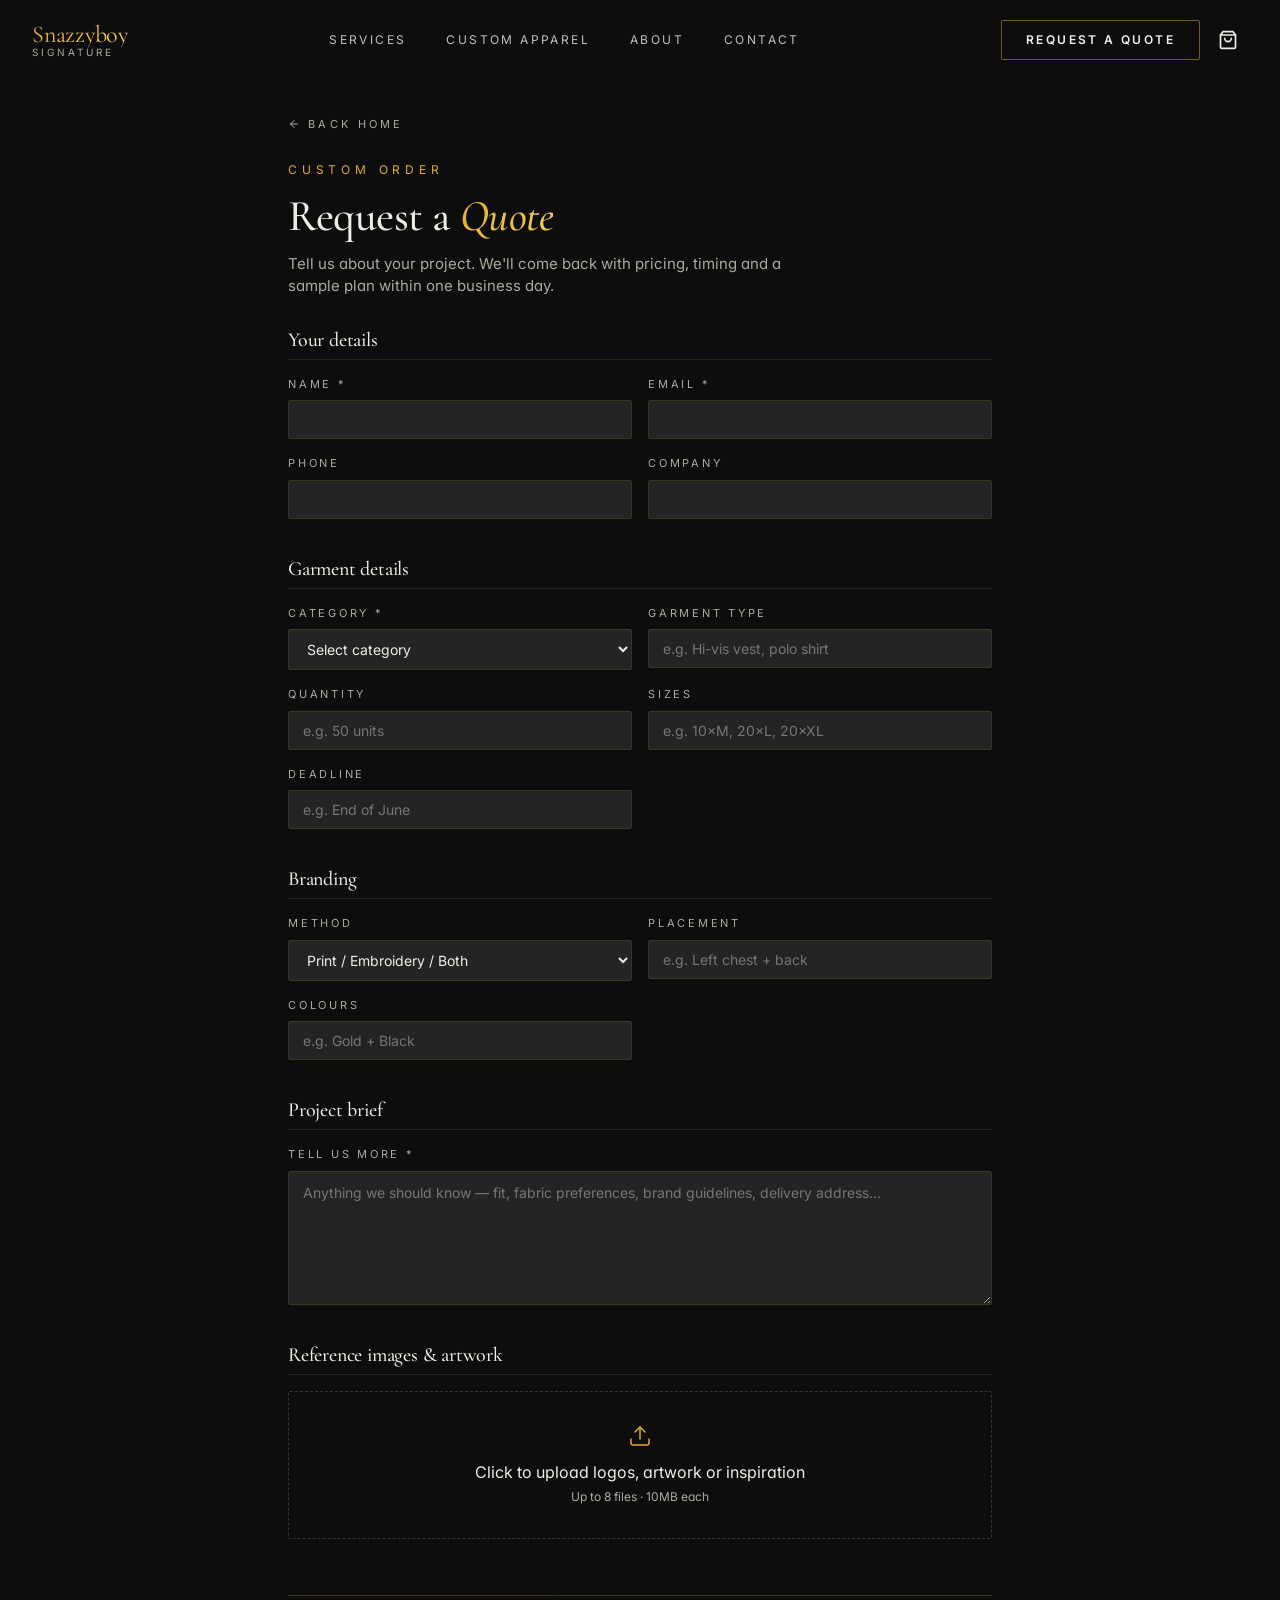
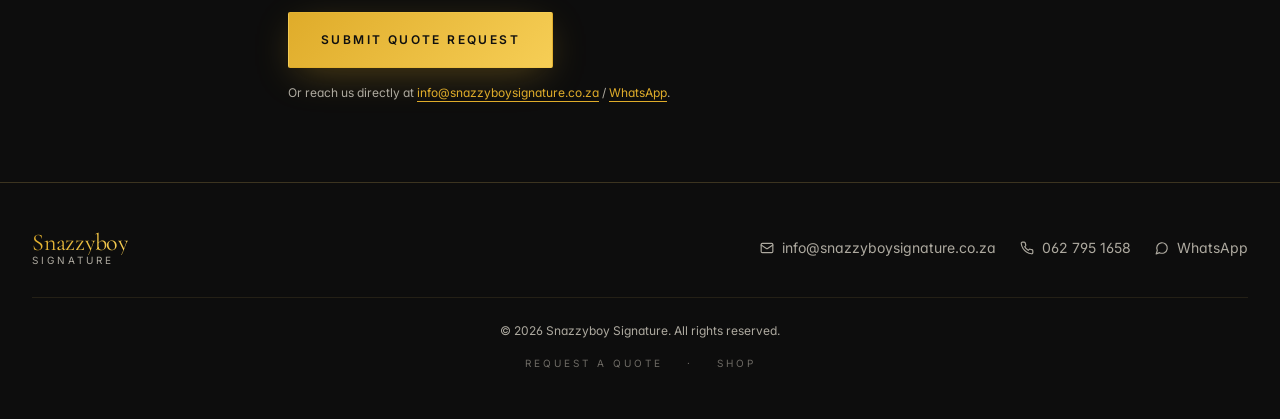
==== quote.html @ 74a033e5 "Inital Commit" ====
<!doctype html>
<html lang="en">
<head>
  <meta charset="UTF-8" />
  <meta name="viewport" content="width=device-width, initial-scale=1.0" />
  <title>Request a Quote — Snazzyboy Signature</title>
  <meta name="description" content="Request a custom quote for PPE, safety wear, uniforms or branded apparel. We'll respond within one business day." />
  <link rel="canonical" href="https://snazzyboysignature.co.za/quote.html" />
  <link rel="icon" href="favicon.ico" />

  <meta property="og:type" content="website" />
  <meta property="og:title" content="Request a Quote — Snazzyboy Signature" />
  <meta property="og:description" content="Request a custom quote for PPE, safety wear, uniforms or branded apparel. We'll respond within one business day." />
  <meta property="og:image" content="assets/img/hero.jpg" />
  <meta name="twitter:card" content="summary_large_image" />

  <link rel="preconnect" href="https://fonts.googleapis.com" />
  <link rel="preconnect" href="https://fonts.gstatic.com" crossorigin />
  <link rel="preconnect" href="https://csaifavswftfemdcuiev.supabase.co" crossorigin />
  <link rel="stylesheet" href="assets/css/styles.css" />
</head>
<body>
  <div class="page-app">
    <div data-slot="header"></div>

    <main class="page-main">
      <div class="container form-narrow">
        <a class="page-back" href="index.html">
          <svg xmlns="http://www.w3.org/2000/svg" viewBox="0 0 24 24" fill="none" stroke="currentColor" stroke-width="2" stroke-linecap="round" stroke-linejoin="round" class="icon" aria-hidden="true"><path d="m12 19-7-7 7-7"/><path d="M19 12H5"/></svg>
          <span>Back home</span>
        </a>

        <div data-quote-stage="form">
          <div class="page-intro">
            <span class="eyebrow">Custom Order</span>
            <h1 class="h-display">Request a <span class="italic text-gradient-gold">Quote</span></h1>
            <p>Tell us about your project. We'll come back with pricing, timing and a sample plan within one business day.</p>
          </div>

          <form id="quote-form" novalidate>
            <section class="form-section">
              <h2>Your details</h2>
              <div class="field-grid">
                <div class="field">
                  <label for="q-name">Name *</label>
                  <input class="input" id="q-name" name="name" type="text" maxlength="100" required />
                </div>
                <div class="field">
                  <label for="q-email">Email *</label>
                  <input class="input" id="q-email" name="email" type="email" maxlength="255" required />
                </div>
                <div class="field">
                  <label for="q-phone">Phone</label>
                  <input class="input" id="q-phone" name="phone" type="tel" maxlength="30" />
                </div>
                <div class="field">
                  <label for="q-company">Company</label>
                  <input class="input" id="q-company" name="company" type="text" maxlength="100" />
                </div>
              </div>
            </section>

            <section class="form-section">
              <h2>Garment details</h2>
              <div class="field-grid">
                <div class="field">
                  <label for="q-category">Category *</label>
                  <select class="select" id="q-category" name="category" required>
                    <option value="">Select category</option>
                    <option value="ppe">PPE</option>
                    <option value="safety">Safety Wear</option>
                    <option value="uniforms">Uniforms (Corporate / School)</option>
                    <option value="custom">Custom Apparel</option>
                    <option value="other">Other</option>
                  </select>
                </div>
                <div class="field">
                  <label for="q-garment-type">Garment type</label>
                  <input class="input" id="q-garment-type" name="garment_type" type="text" placeholder="e.g. Hi-vis vest, polo shirt" maxlength="200" />
                </div>
                <div class="field">
                  <label for="q-quantity">Quantity</label>
                  <input class="input" id="q-quantity" name="quantity" type="text" placeholder="e.g. 50 units" maxlength="50" />
                </div>
                <div class="field">
                  <label for="q-sizes">Sizes</label>
                  <input class="input" id="q-sizes" name="sizes" type="text" placeholder="e.g. 10×M, 20×L, 20×XL" maxlength="200" />
                </div>
                <div class="field">
                  <label for="q-deadline">Deadline</label>
                  <input class="input" id="q-deadline" name="deadline" type="text" placeholder="e.g. End of June" maxlength="100" />
                </div>
              </div>
            </section>

            <section class="form-section">
              <h2>Branding</h2>
              <div class="field-grid">
                <div class="field">
                  <label for="q-method">Method</label>
                  <select class="select" id="q-method" name="branding_method">
                    <option value="">Print / Embroidery / Both</option>
                    <option value="print">Print</option>
                    <option value="embroidery">Embroidery</option>
                    <option value="both">Both</option>
                    <option value="none">None</option>
                  </select>
                </div>
                <div class="field">
                  <label for="q-placement">Placement</label>
                  <input class="input" id="q-placement" name="branding_placement" type="text" placeholder="e.g. Left chest + back" maxlength="200" />
                </div>
                <div class="field">
                  <label for="q-colors">Colours</label>
                  <input class="input" id="q-colors" name="branding_colors" type="text" placeholder="e.g. Gold + Black" maxlength="200" />
                </div>
              </div>
            </section>

            <section class="form-section">
              <h2>Project brief</h2>
              <div class="field field--full">
                <label for="q-message">Tell us more *</label>
                <textarea class="textarea" id="q-message" name="message" rows="5" minlength="10" maxlength="2000" required placeholder="Anything we should know — fit, fabric preferences, brand guidelines, delivery address..."></textarea>
              </div>
            </section>

            <section class="form-section">
              <h2>Reference images &amp; artwork</h2>
              <label class="upload">
                <input id="q-files" type="file" multiple accept="image/*,.pdf,.ai,.eps,.svg" />
                <svg xmlns="http://www.w3.org/2000/svg" viewBox="0 0 24 24" fill="none" stroke="currentColor" stroke-width="1.5" stroke-linecap="round" stroke-linejoin="round" class="icon" aria-hidden="true"><path d="M21 15v4a2 2 0 0 1-2 2H5a2 2 0 0 1-2-2v-4"/><polyline points="17 8 12 3 7 8"/><line x1="12" x2="12" y1="3" y2="15"/></svg>
                <p>Click to upload logos, artwork or inspiration</p>
                <p class="upload__hint">Up to 8 files · 10MB each</p>
              </label>
              <ul class="file-list" data-file-list></ul>
            </section>

            <div class="form-submit-row">
              <button type="submit" class="btn btn--gold btn--lg" data-submit-btn>Submit Quote Request</button>
              <p class="hint">
                Or reach us directly at <a href="mailto:info@snazzyboysignature.co.za">info@snazzyboysignature.co.za</a>
                / <a href="https://wa.me/27627951658" target="_blank" rel="noopener noreferrer">WhatsApp</a>.
              </p>
            </div>
          </form>
        </div>

        <div data-quote-stage="success" hidden>
          <div class="success-block">
            <div>
              <svg xmlns="http://www.w3.org/2000/svg" viewBox="0 0 24 24" fill="none" stroke="currentColor" stroke-width="1.25" stroke-linecap="round" stroke-linejoin="round" class="icon-check" aria-hidden="true"><path d="M22 11.08V12a10 10 0 1 1-5.93-9.14"/><polyline points="22 4 12 14.01 9 11.01"/></svg>
              <h1 class="h-display">Thank you, <span data-success-name>friend</span>.</h1>
              <p>Your quote request is in. We'll get back to you within 1 business day at <strong data-success-email>your email</strong>.</p>
              <div class="success-actions">
                <a class="btn btn--gold" href="index.html">Back home</a>
                <a class="btn btn--outline" href="https://wa.me/27627951658" target="_blank" rel="noopener noreferrer">WhatsApp us</a>
              </div>
            </div>
          </div>
        </div>
      </div>
    </main>

    <div data-slot="drawer"></div>
    <div data-slot="footer"></div>
  </div>

  <script type="module" src="assets/js/cart.js"></script>
  <script type="module" src="assets/js/ui.js"></script>
  <script type="module" src="assets/js/quote.js"></script>
</body>
</html>
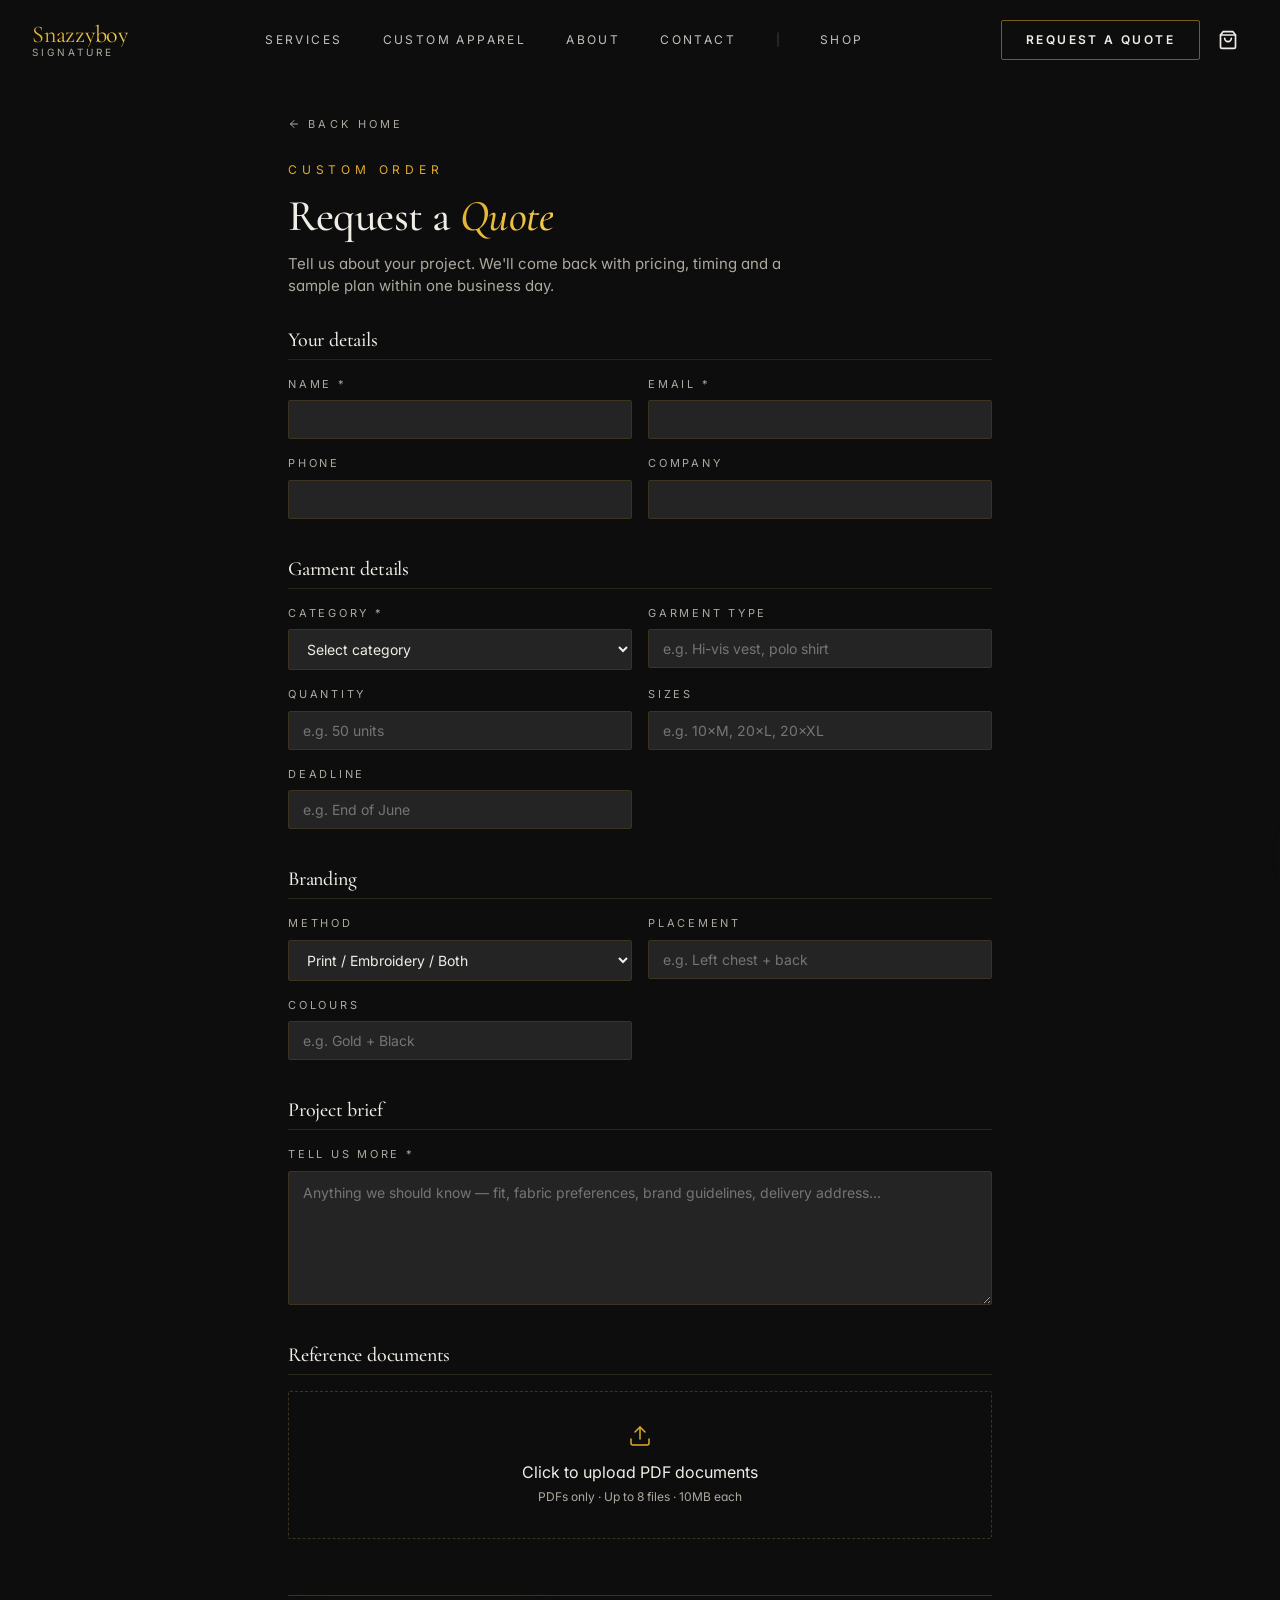
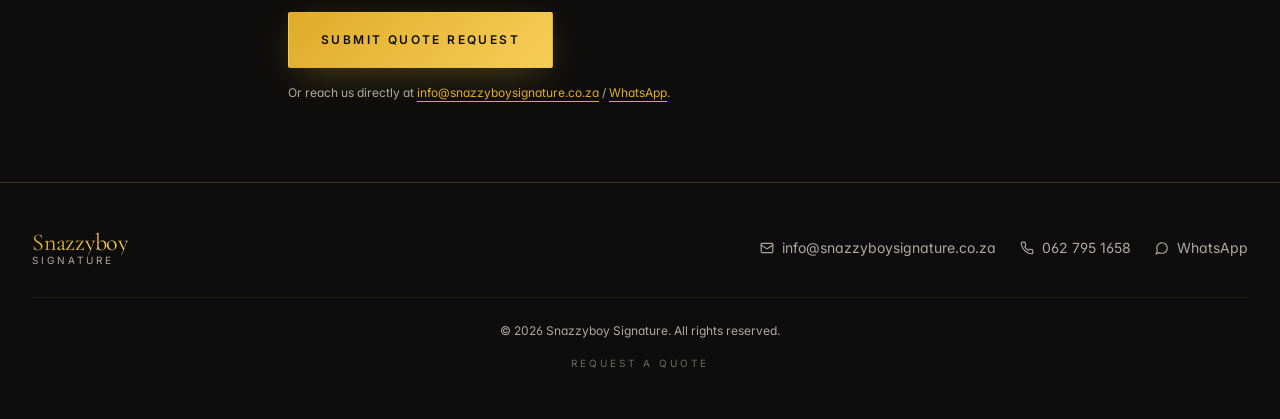
==== commit b23f54dc: "changed it so that uploads only take PDFs" ====
--- a/quote.html
+++ b/quote.html
@@ -126,12 +126,12 @@
             </section>
 
             <section class="form-section">
-              <h2>Reference images &amp; artwork</h2>
+              <h2>Reference documents</h2>
               <label class="upload">
-                <input id="q-files" type="file" multiple accept="image/*,.pdf,.ai,.eps,.svg" />
+                <input id="q-files" type="file" multiple accept="application/pdf,.pdf" />
                 <svg xmlns="http://www.w3.org/2000/svg" viewBox="0 0 24 24" fill="none" stroke="currentColor" stroke-width="1.5" stroke-linecap="round" stroke-linejoin="round" class="icon" aria-hidden="true"><path d="M21 15v4a2 2 0 0 1-2 2H5a2 2 0 0 1-2-2v-4"/><polyline points="17 8 12 3 7 8"/><line x1="12" x2="12" y1="3" y2="15"/></svg>
-                <p>Click to upload logos, artwork or inspiration</p>
-                <p class="upload__hint">Up to 8 files · 10MB each</p>
+                <p>Click to upload PDF documents</p>
+                <p class="upload__hint">PDFs only · Up to 8 files · 10MB each</p>
               </label>
               <ul class="file-list" data-file-list></ul>
             </section>
--- a/assets/css/styles.css
+++ b/assets/css/styles.css
@@ -0,0 +1,1251 @@
+@import url('https://fonts.googleapis.com/css2?family=Cormorant+Garamond:wght@400;500;600;700&family=Inter:wght@300;400;500;600;700&display=swap');
+
+/* ---------- Design tokens ---------- */
+:root {
+  --background: 0 0% 5%;
+  --foreground: 45 25% 92%;
+
+  --card: 0 0% 8%;
+  --card-foreground: 45 25% 92%;
+
+  --primary: 43 74% 52%;
+  --primary-foreground: 0 0% 6%;
+  --primary-glow: 45 90% 65%;
+
+  --secondary: 0 0% 12%;
+  --secondary-foreground: 45 25% 92%;
+
+  --muted: 0 0% 14%;
+  --muted-foreground: 45 8% 65%;
+
+  --destructive: 0 70% 50%;
+  --destructive-foreground: 45 25% 95%;
+
+  --border: 43 30% 18%;
+  --input: 0 0% 14%;
+  --ring: 43 74% 52%;
+
+  --radius: 0.25rem;
+
+  --gradient-gold: linear-gradient(135deg, hsl(43 74% 52%), hsl(45 90% 65%));
+  --gradient-overlay: linear-gradient(90deg, hsl(0 0% 3% / 0.95) 0%, hsl(0 0% 3% / 0.6) 50%, transparent 100%);
+  --gradient-bottom: linear-gradient(to top, hsl(var(--background)), hsl(var(--background) / 0.4), transparent);
+
+  --shadow-gold: 0 10px 40px -10px hsl(43 74% 52% / 0.4);
+  --shadow-elegant: 0 20px 60px -20px hsl(0 0% 0% / 0.8);
+  --transition-smooth: all 0.4s cubic-bezier(0.4, 0, 0.2, 1);
+
+  --container: 1400px;
+}
+
+/* ---------- Reset ---------- */
+*,
+*::before,
+*::after { box-sizing: border-box; }
+
+* { border-color: hsl(var(--border)); }
+
+html { -webkit-text-size-adjust: 100%; overflow-x: hidden; }
+
+body {
+  margin: 0;
+  background: hsl(var(--background));
+  color: hsl(var(--foreground));
+  font-family: 'Inter', system-ui, -apple-system, Segoe UI, Roboto, sans-serif;
+  font-weight: 400;
+  -webkit-font-smoothing: antialiased;
+  -moz-osx-font-smoothing: grayscale;
+  font-feature-settings: "ss01", "cv11";
+  line-height: 1.5;
+  min-height: 100vh;
+  overflow-x: hidden;
+}
+
+img, svg, video { display: block; max-width: 100%; }
+img { height: auto; }
+button { font: inherit; cursor: pointer; }
+a { color: inherit; text-decoration: none; }
+input, textarea, select, button { font-family: inherit; color: inherit; }
+
+h1, h2, h3, h4, h5, h6 {
+  font-family: 'Cormorant Garamond', serif;
+  font-weight: 500;
+  letter-spacing: -0.01em;
+  margin: 0;
+  line-height: 1.05;
+}
+
+p { margin: 0; }
+
+::selection { background: hsl(var(--primary) / 0.3); color: hsl(var(--foreground)); }
+
+/* ---------- Layout helpers ---------- */
+.container {
+  width: 100%;
+  max-width: var(--container);
+  margin: 0 auto;
+  padding: 0 1.25rem;
+}
+@media (min-width: 768px)  { .container { padding: 0 2rem; } }
+
+.section { padding: 6rem 0; }
+@media (min-width: 768px) { .section { padding: 8rem 0; } }
+
+.section--bg-card {
+  background: hsl(var(--card));
+  border-top: 1px solid hsl(var(--border) / 0.5);
+  border-bottom: 1px solid hsl(var(--border) / 0.5);
+}
+
+/* ---------- Typography utilities ---------- */
+.eyebrow {
+  display: inline-block;
+  font-size: 0.75rem;
+  text-transform: uppercase;
+  letter-spacing: 0.4em;
+  color: hsl(var(--primary));
+}
+.eyebrow--bordered {
+  border: 1px solid hsl(var(--primary) / 0.4);
+  padding: 0.5rem 1rem;
+  border-radius: 2px;
+  margin-bottom: 1.5rem;
+}
+
+.h-display { font-family: 'Cormorant Garamond', serif; font-weight: 500; line-height: 1.05; }
+
+.h-hero {
+  font-size: 3rem;
+  letter-spacing: -0.02em;
+  margin: 0 0 1.5rem;
+}
+@media (min-width: 768px)  { .h-hero { font-size: 4.5rem; } }
+@media (min-width: 1024px) { .h-hero { font-size: 6rem; } }
+
+.h-section {
+  font-size: 2.25rem;
+  margin-top: 1rem;
+  line-height: 1.1;
+}
+@media (min-width: 768px) { .h-section { font-size: 3.75rem; } }
+
+.italic { font-style: italic; }
+
+.text-gradient-gold {
+  background: var(--gradient-gold);
+  -webkit-background-clip: text;
+  background-clip: text;
+  color: transparent;
+}
+
+.text-muted { color: hsl(var(--muted-foreground)); }
+.text-primary { color: hsl(var(--primary)); }
+
+.lead {
+  font-size: 1.125rem;
+  color: hsl(var(--muted-foreground));
+  line-height: 1.7;
+}
+@media (min-width: 768px) { .lead { font-size: 1.25rem; } }
+
+.upper-track {
+  text-transform: uppercase;
+  letter-spacing: 0.25em;
+  font-size: 0.6875rem;
+}
+
+/* ---------- Buttons ---------- */
+.btn {
+  display: inline-flex;
+  align-items: center;
+  justify-content: center;
+  gap: 0.5rem;
+  padding: 0 1.5rem;
+  height: 2.5rem;
+  border-radius: 2px;
+  border: 1px solid transparent;
+  font-size: 0.75rem;
+  font-weight: 600;
+  text-transform: uppercase;
+  letter-spacing: 0.2em;
+  white-space: nowrap;
+  background: transparent;
+  color: hsl(var(--foreground));
+  transition: var(--transition-smooth);
+  cursor: pointer;
+  user-select: none;
+}
+.btn:focus-visible {
+  outline: 2px solid hsl(var(--ring));
+  outline-offset: 2px;
+}
+.btn[disabled] { opacity: 0.5; cursor: not-allowed; }
+
+.btn--gold {
+  background: var(--gradient-gold);
+  color: hsl(var(--primary-foreground));
+  box-shadow: var(--shadow-gold);
+}
+.btn--gold:hover:not([disabled]) { opacity: 0.92; }
+
+.btn--outline {
+  border-color: hsl(var(--primary) / 0.5);
+  color: hsl(var(--foreground));
+}
+.btn--outline:hover:not([disabled]) {
+  background: hsl(var(--primary));
+  color: hsl(var(--primary-foreground));
+}
+
+.btn--ghost { color: hsl(var(--foreground)); }
+.btn--ghost:hover:not([disabled]) { color: hsl(var(--primary)); }
+
+.btn--lg { height: 3.5rem; padding: 0 2rem; }
+
+.btn--icon {
+  width: 2.5rem;
+  height: 2.5rem;
+  padding: 0;
+  border-radius: 2px;
+}
+.btn--icon-sm { width: 1.5rem; height: 1.5rem; }
+
+.btn--block { width: 100%; }
+
+.btn .icon { width: 1rem; height: 1rem; flex-shrink: 0; }
+
+/* ---------- Header / Navbar ---------- */
+.site-header {
+  position: fixed;
+  top: 0; left: 0; right: 0;
+  z-index: 50;
+  background: transparent;
+  transition: var(--transition-smooth);
+}
+.site-header.is-scrolled {
+  background: hsl(var(--background) / 0.9);
+  backdrop-filter: blur(10px);
+  -webkit-backdrop-filter: blur(10px);
+  border-bottom: 1px solid hsl(var(--border) / 0.6);
+}
+
+.nav-row {
+  display: flex;
+  align-items: center;
+  justify-content: space-between;
+  height: 5rem;
+}
+
+.brand {
+  display: flex;
+  flex-direction: column;
+  line-height: 1;
+}
+.brand__name {
+  font-family: 'Cormorant Garamond', serif;
+  font-size: 1.5rem;
+  letter-spacing: -0.01em;
+  background: var(--gradient-gold);
+  -webkit-background-clip: text;
+  background-clip: text;
+  color: transparent;
+}
+.brand__sub {
+  font-size: 0.625rem;
+  text-transform: uppercase;
+  letter-spacing: 0.3em;
+  color: hsl(var(--muted-foreground));
+}
+
+.nav-links {
+  display: none;
+  align-items: center;
+  gap: 2.5rem;
+}
+@media (min-width: 768px) { .nav-links { display: flex; } }
+.nav-links a {
+  font-size: 0.75rem;
+  text-transform: uppercase;
+  letter-spacing: 0.2em;
+  color: hsl(var(--foreground) / 0.8);
+  transition: var(--transition-smooth);
+}
+.nav-links a:hover { color: hsl(var(--primary)); }
+.nav-links__sep {
+  font-size: 0.75rem;
+  color: hsl(var(--foreground) / 0.25);
+  user-select: none;
+  pointer-events: none;
+}
+
+.nav-actions {
+  display: flex;
+  align-items: center;
+  gap: 0.5rem;
+}
+.nav-quote { display: none; }
+@media (min-width: 768px) { .nav-quote { display: inline-flex; } }
+
+.menu-btn { display: inline-flex; }
+@media (min-width: 768px) { .menu-btn { display: none; } }
+
+.cart-btn {
+  position: relative;
+  background: transparent;
+  border: none;
+  color: hsl(var(--foreground));
+  padding: 0.5rem;
+  display: inline-flex;
+  align-items: center;
+  justify-content: center;
+  width: 2.5rem;
+  height: 2.5rem;
+  border-radius: 2px;
+  transition: var(--transition-smooth);
+}
+.cart-btn:hover { color: hsl(var(--primary)); }
+.cart-btn .icon { width: 1.25rem; height: 1.25rem; }
+.cart-badge {
+  position: absolute;
+  top: -2px; right: -2px;
+  min-width: 1.25rem; height: 1.25rem;
+  padding: 0 4px;
+  border-radius: 999px;
+  background: hsl(var(--primary));
+  color: hsl(var(--primary-foreground));
+  font-size: 0.6875rem;
+  font-weight: 600;
+  display: none;
+  align-items: center;
+  justify-content: center;
+}
+.cart-badge.is-visible { display: inline-flex; }
+
+.mobile-nav {
+  display: none;
+  background: hsl(var(--background) / 0.95);
+  backdrop-filter: blur(10px);
+  -webkit-backdrop-filter: blur(10px);
+  border-top: 1px solid hsl(var(--border) / 0.6);
+}
+.mobile-nav.is-open { display: block; }
+.mobile-nav__inner {
+  display: flex;
+  flex-direction: column;
+  gap: 1rem;
+  padding: 1.5rem 1.25rem;
+}
+.mobile-nav a {
+  font-size: 0.875rem;
+  text-transform: uppercase;
+  letter-spacing: 0.2em;
+  color: hsl(var(--foreground) / 0.8);
+}
+.mobile-nav a.is-quote { color: hsl(var(--primary)); }
+
+/* ---------- Hero ---------- */
+.hero {
+  position: relative;
+  min-height: 100vh;
+  display: flex;
+  align-items: center;
+  overflow: hidden;
+}
+.hero__img {
+  position: absolute;
+  inset: 0;
+  width: 100%;
+  height: 100%;
+  object-fit: cover;
+  z-index: 0;
+}
+.hero__overlay {
+  position: absolute;
+  inset: 0;
+  background: var(--gradient-overlay);
+  z-index: 1;
+}
+.hero__overlay--bottom {
+  background: var(--gradient-bottom);
+}
+.hero__inner {
+  position: relative;
+  z-index: 2;
+  padding: 8rem 0 5rem;
+  width: 100%;
+}
+.hero__content { max-width: 42rem; }
+.hero__lead { max-width: 36rem; margin: 0 0 2.5rem; }
+.hero__cta {
+  display: flex;
+  flex-wrap: wrap;
+  gap: 1rem;
+}
+
+/* ---------- Services ---------- */
+.services-grid {
+  display: grid;
+  grid-template-columns: 1fr;
+  gap: 1px;
+  background: hsl(var(--border));
+}
+@media (min-width: 768px)  { .services-grid { grid-template-columns: repeat(2, 1fr); } }
+@media (min-width: 1024px) { .services-grid { grid-template-columns: repeat(3, 1fr); } }
+
+.service-card {
+  background: hsl(var(--background));
+  padding: 2.5rem;
+  transition: var(--transition-smooth);
+}
+.service-card:hover { background: hsl(var(--card)); }
+.service-card .icon-lg {
+  width: 2.5rem; height: 2.5rem;
+  color: hsl(var(--primary));
+  margin-bottom: 1.5rem;
+  transition: var(--transition-smooth);
+  stroke-width: 1.25;
+}
+.service-card:hover .icon-lg { transform: scale(1.1); }
+.service-card h3 {
+  font-size: 1.5rem;
+  margin: 0 0 0.75rem;
+}
+.service-card p {
+  color: hsl(var(--muted-foreground));
+  line-height: 1.7;
+}
+
+/* ---------- Custom apparel (steps) ---------- */
+.custom-grid {
+  display: grid;
+  grid-template-columns: 1fr;
+  gap: 4rem;
+  align-items: start;
+}
+@media (min-width: 1024px) {
+  .custom-grid { grid-template-columns: 1fr 1fr; gap: 4rem; }
+}
+
+.steps {
+  display: grid;
+  gap: 1px;
+  background: hsl(var(--border));
+  list-style: none;
+  margin: 0;
+  padding: 0;
+}
+.step {
+  background: hsl(var(--card));
+  padding: 2rem;
+  display: flex;
+  gap: 1.5rem;
+  align-items: flex-start;
+}
+.step__num {
+  flex-shrink: 0;
+  width: 3rem;
+  height: 3rem;
+  border-radius: 2px;
+  border: 1px solid hsl(var(--primary) / 0.4);
+  display: flex;
+  align-items: center;
+  justify-content: center;
+}
+.step__num .icon { width: 1.25rem; height: 1.25rem; color: hsl(var(--primary)); stroke-width: 1.5; }
+.step__label {
+  font-size: 0.625rem;
+  text-transform: uppercase;
+  letter-spacing: 0.3em;
+  color: hsl(var(--primary));
+  margin-bottom: 0.25rem;
+}
+.step h3 { font-size: 1.5rem; margin: 0 0 0.25rem; }
+.step p { font-size: 0.875rem; color: hsl(var(--muted-foreground)); }
+
+/* ---------- About ---------- */
+.about { position: relative; overflow: hidden; }
+.about::before {
+  content: '';
+  position: absolute;
+  top: -5rem; right: -5rem;
+  width: 24rem; height: 24rem;
+  background: hsl(var(--primary) / 0.1);
+  border-radius: 999px;
+  filter: blur(80px);
+}
+.about__grid {
+  position: relative;
+  display: grid;
+  gap: 4rem;
+  align-items: center;
+}
+@media (min-width: 1024px) { .about__grid { grid-template-columns: 1fr 1fr; } }
+.about__text {
+  display: flex;
+  flex-direction: column;
+  gap: 1.5rem;
+  font-size: 1.125rem;
+  color: hsl(var(--muted-foreground));
+  line-height: 1.7;
+}
+.about__text strong { color: hsl(var(--foreground)); font-weight: 500; }
+.about__text em { font-style: normal; color: hsl(var(--primary)); }
+
+.stats {
+  display: grid;
+  grid-template-columns: repeat(3, 1fr);
+  gap: 1.5rem;
+  padding-top: 2rem;
+  border-top: 1px solid hsl(var(--border));
+}
+.stat__num {
+  font-family: 'Cormorant Garamond', serif;
+  font-size: 2.25rem;
+  background: var(--gradient-gold);
+  -webkit-background-clip: text;
+  background-clip: text;
+  color: transparent;
+  line-height: 1;
+}
+.stat__label {
+  font-size: 0.6875rem;
+  text-transform: uppercase;
+  letter-spacing: 0.2em;
+  margin-top: 0.25rem;
+}
+
+/* ---------- Contact ---------- */
+.contact-cta {
+  max-width: 48rem;
+  margin: 0 auto;
+  text-align: center;
+}
+.contact-cta .lead { max-width: 32rem; margin: 1.5rem auto 2.5rem; }
+.contact-actions {
+  display: flex;
+  flex-wrap: wrap;
+  gap: 1rem;
+  justify-content: center;
+}
+.contact-meta {
+  margin-top: 2.5rem;
+  display: flex;
+  flex-direction: column;
+  align-items: center;
+  justify-content: center;
+  gap: 0.75rem;
+  font-size: 0.875rem;
+  color: hsl(var(--muted-foreground));
+}
+@media (min-width: 640px) {
+  .contact-meta { flex-direction: row; gap: 1.5rem; }
+  .contact-meta__sep { display: inline; }
+}
+.contact-meta__sep { display: none; }
+.contact-meta a:hover { color: hsl(var(--primary)); }
+
+/* ---------- Footer ---------- */
+.site-footer {
+  background: hsl(var(--background));
+  border-top: 1px solid hsl(var(--border));
+  padding: 3rem 0;
+}
+.footer-row {
+  display: flex;
+  flex-direction: column;
+  gap: 1.5rem;
+  align-items: center;
+  justify-content: space-between;
+}
+@media (min-width: 768px) { .footer-row { flex-direction: row; } }
+.footer-links {
+  display: flex;
+  flex-wrap: wrap;
+  align-items: center;
+  justify-content: center;
+  gap: 1.5rem;
+  font-size: 0.875rem;
+  color: hsl(var(--muted-foreground));
+}
+.footer-links a {
+  display: inline-flex;
+  align-items: center;
+  gap: 0.5rem;
+  transition: var(--transition-smooth);
+}
+.footer-links a:hover { color: hsl(var(--primary)); }
+.footer-links .icon { width: 0.875rem; height: 0.875rem; }
+.footer-copy {
+  font-size: 0.75rem;
+  text-align: center;
+  color: hsl(var(--muted-foreground));
+  border-top: 1px solid hsl(var(--border) / 0.5);
+  padding-top: 1.5rem;
+  margin-top: 2rem;
+}
+.footer-meta-links {
+  display: flex;
+  justify-content: center;
+  gap: 1.5rem;
+  margin-top: 1rem;
+  font-size: 0.625rem;
+  text-transform: uppercase;
+  letter-spacing: 0.3em;
+  color: hsl(var(--muted-foreground) / 0.6);
+}
+.footer-meta-links a:hover { color: hsl(var(--primary)); }
+
+/* ---------- Cart drawer ---------- */
+.drawer-backdrop {
+  position: fixed;
+  inset: 0;
+  background: hsl(0 0% 0% / 0.6);
+  z-index: 60;
+  opacity: 0;
+  pointer-events: none;
+  transition: opacity 0.3s ease;
+}
+.drawer-backdrop.is-open { opacity: 1; pointer-events: auto; }
+
+.cart-drawer {
+  position: fixed;
+  top: 0; right: 0;
+  height: 100dvh;
+  width: 100%;
+  max-width: 32rem;
+  background: hsl(var(--card));
+  border-left: 1px solid hsl(var(--border));
+  z-index: 70;
+  transform: translateX(100%);
+  transition: transform 0.3s ease;
+  display: flex;
+  flex-direction: column;
+}
+.cart-drawer.is-open { transform: translateX(0); }
+
+.cart-head {
+  flex-shrink: 0;
+  padding: 1.5rem;
+  border-bottom: 1px solid hsl(var(--border) / 0.6);
+  display: flex;
+  flex-direction: column;
+  gap: 0.25rem;
+  position: relative;
+}
+.cart-head h2 {
+  font-family: 'Cormorant Garamond', serif;
+  font-size: 1.5rem;
+  background: var(--gradient-gold);
+  -webkit-background-clip: text;
+  background-clip: text;
+  color: transparent;
+}
+.cart-head p { color: hsl(var(--muted-foreground)); font-size: 0.875rem; }
+.cart-close {
+  position: absolute;
+  top: 1rem; right: 1rem;
+  background: transparent;
+  border: none;
+  color: hsl(var(--muted-foreground));
+  width: 2rem; height: 2rem;
+  display: inline-flex;
+  align-items: center;
+  justify-content: center;
+  border-radius: 2px;
+  transition: var(--transition-smooth);
+}
+.cart-close:hover { color: hsl(var(--foreground)); background: hsl(var(--secondary)); }
+
+.cart-body {
+  flex: 1;
+  overflow-y: auto;
+  padding: 1.5rem;
+  min-height: 0;
+}
+.cart-empty {
+  height: 100%;
+  display: flex;
+  flex-direction: column;
+  align-items: center;
+  justify-content: center;
+  text-align: center;
+  color: hsl(var(--muted-foreground));
+}
+.cart-empty .icon { width: 3rem; height: 3rem; margin-bottom: 1rem; }
+
+.cart-line {
+  display: flex;
+  gap: 1rem;
+  padding: 0.75rem;
+  background: hsl(var(--secondary) / 0.4);
+  border: 1px solid hsl(var(--border) / 0.5);
+  border-radius: 2px;
+  margin-bottom: 1rem;
+}
+.cart-line__img {
+  width: 5rem; height: 5rem;
+  background: hsl(var(--background));
+  border-radius: 2px;
+  overflow: hidden;
+  flex-shrink: 0;
+}
+.cart-line__img img { width: 100%; height: 100%; object-fit: cover; }
+.cart-line__info { flex: 1; min-width: 0; }
+.cart-line__title {
+  font-weight: 500;
+  color: hsl(var(--foreground));
+  white-space: nowrap;
+  overflow: hidden;
+  text-overflow: ellipsis;
+  margin: 0;
+}
+.cart-line__opts {
+  font-size: 0.875rem;
+  color: hsl(var(--muted-foreground));
+  margin: 0.125rem 0 0.25rem;
+}
+.cart-line__price {
+  color: hsl(var(--primary));
+  font-weight: 600;
+}
+.cart-line__actions {
+  display: flex;
+  flex-direction: column;
+  align-items: flex-end;
+  gap: 0.5rem;
+  flex-shrink: 0;
+}
+.cart-line__qty {
+  display: inline-flex;
+  align-items: center;
+  gap: 0.25rem;
+}
+.qty-btn {
+  width: 1.5rem; height: 1.5rem;
+  border: 1px solid hsl(var(--border));
+  background: transparent;
+  border-radius: 2px;
+  color: hsl(var(--foreground));
+  display: inline-flex;
+  align-items: center;
+  justify-content: center;
+  transition: var(--transition-smooth);
+}
+.qty-btn:hover { border-color: hsl(var(--primary)); }
+.qty-btn .icon { width: 0.75rem; height: 0.75rem; }
+.qty-num {
+  width: 2rem;
+  text-align: center;
+  font-size: 0.875rem;
+}
+.cart-remove {
+  width: 1.5rem; height: 1.5rem;
+  background: transparent;
+  border: none;
+  color: hsl(var(--muted-foreground));
+  display: inline-flex;
+  align-items: center;
+  justify-content: center;
+  transition: var(--transition-smooth);
+}
+.cart-remove:hover { color: hsl(var(--destructive)); }
+.cart-remove .icon { width: 0.75rem; height: 0.75rem; }
+
+.cart-foot {
+  flex-shrink: 0;
+  padding: 1.5rem;
+  border-top: 1px solid hsl(var(--border));
+  background: hsl(var(--card));
+  display: flex;
+  flex-direction: column;
+  gap: 1rem;
+}
+.cart-total {
+  display: flex;
+  justify-content: space-between;
+  align-items: center;
+}
+.cart-total__label {
+  text-transform: uppercase;
+  letter-spacing: 0.2em;
+  font-size: 0.875rem;
+  color: hsl(var(--muted-foreground));
+}
+.cart-total__value {
+  font-family: 'Cormorant Garamond', serif;
+  font-size: 1.5rem;
+  font-weight: 600;
+  background: var(--gradient-gold);
+  -webkit-background-clip: text;
+  background-clip: text;
+  color: transparent;
+}
+
+/* ---------- Toast ---------- */
+.toasts {
+  position: fixed;
+  top: 1rem;
+  left: 50%;
+  transform: translateX(-50%);
+  z-index: 100;
+  display: flex;
+  flex-direction: column;
+  gap: 0.5rem;
+  pointer-events: none;
+}
+.toast {
+  background: hsl(var(--card));
+  border: 1px solid hsl(var(--border));
+  color: hsl(var(--foreground));
+  padding: 0.875rem 1.25rem;
+  border-radius: 2px;
+  box-shadow: var(--shadow-elegant);
+  min-width: 18rem;
+  max-width: 24rem;
+  pointer-events: auto;
+  animation: toast-in 0.25s ease-out;
+}
+.toast.is-out { animation: toast-out 0.2s ease-in forwards; }
+.toast__title { font-weight: 600; font-size: 0.875rem; }
+.toast__desc { color: hsl(var(--muted-foreground)); font-size: 0.8125rem; margin-top: 0.125rem; }
+.toast.is-error .toast__title { color: hsl(var(--destructive)); }
+.toast.is-success .toast__title { color: hsl(var(--primary)); }
+@keyframes toast-in  { from { opacity: 0; transform: translateY(-12px) scale(0.96); } to { opacity: 1; transform: none; } }
+@keyframes toast-out { from { opacity: 1; transform: none; }                            to { opacity: 0; transform: translateY(-12px) scale(0.96); } }
+
+/* ---------- Page header (sub-pages) ---------- */
+.page-main {
+  flex: 1;
+  padding: 6rem 0 4rem;
+}
+@media (min-width: 768px) { .page-main { padding: 7rem 0 5rem; } }
+.page-back {
+  display: inline-flex;
+  align-items: center;
+  gap: 0.5rem;
+  font-size: 0.6875rem;
+  text-transform: uppercase;
+  letter-spacing: 0.3em;
+  color: hsl(var(--muted-foreground));
+  margin-bottom: 1.5rem;
+  transition: var(--transition-smooth);
+}
+.page-back:hover { color: hsl(var(--primary)); }
+.page-back .icon { width: 0.75rem; height: 0.75rem; }
+.page-intro { max-width: 42rem; margin-bottom: 2rem; }
+.page-intro h1 { font-size: 1.875rem; margin-top: 0.75rem; line-height: 1.1; }
+@media (min-width: 768px) { .page-intro h1 { font-size: 2.5rem; } }
+@media (min-width: 1024px) { .page-intro h1 { font-size: 2.75rem; } }
+.page-intro p { color: hsl(var(--muted-foreground)); margin-top: 0.75rem; max-width: 32rem; font-size: 0.9375rem; }
+
+.page-app {
+  min-height: 100vh;
+  display: flex;
+  flex-direction: column;
+  background: hsl(var(--background));
+}
+
+/* ---------- Shop page ---------- */
+.shop-filter {
+  display: flex;
+  flex-wrap: wrap;
+  gap: 0.5rem;
+  margin-bottom: 2rem;
+  border-bottom: 1px solid hsl(var(--border));
+  padding-bottom: 0.75rem;
+}
+.chip {
+  padding: 0.4375rem 0.875rem;
+  font-size: 0.625rem;
+  text-transform: uppercase;
+  letter-spacing: 0.25em;
+  border-radius: 2px;
+  background: transparent;
+  border: 1px solid hsl(var(--border));
+  color: hsl(var(--muted-foreground));
+  transition: var(--transition-smooth);
+}
+.chip:hover { color: hsl(var(--primary)); }
+.chip.is-active {
+  background: var(--gradient-gold);
+  color: hsl(var(--primary-foreground));
+  border-color: transparent;
+}
+
+.products-grid {
+  display: grid;
+  grid-template-columns: repeat(2, minmax(0, 1fr));
+  column-gap: 1rem;
+  row-gap: 2rem;
+  width: 100%;
+}
+@media (min-width: 640px)  { .products-grid { grid-template-columns: repeat(3, minmax(0, 1fr)); column-gap: 1.25rem; } }
+@media (min-width: 1024px) { .products-grid { grid-template-columns: repeat(4, minmax(0, 1fr)); column-gap: 1.25rem; row-gap: 2.25rem; } }
+
+.product-card {
+  display: flex;
+  flex-direction: column;
+  height: 100%;
+  min-width: 0;
+}
+.product-card__media {
+  position: relative;
+  width: 100%;
+  aspect-ratio: 1 / 1;
+  background: hsl(var(--secondary));
+  border-radius: 2px;
+  overflow: hidden;
+  margin-bottom: 0.625rem;
+}
+.product-card__media img {
+  position: absolute;
+  inset: 0;
+  width: 100%; height: 100%;
+  object-fit: cover;
+  transition: var(--transition-smooth);
+}
+.product-card:hover .product-card__media img { transform: scale(1.05); }
+.product-card__noimg {
+  position: absolute; inset: 0;
+  display: flex; align-items: center; justify-content: center;
+  color: hsl(var(--muted-foreground));
+  font-size: 0.8125rem;
+}
+.product-card__add {
+  position: absolute;
+  inset: auto 0.625rem 0.625rem 0.625rem;
+  opacity: 0;
+  transform: translateY(8px);
+  transition: var(--transition-smooth);
+}
+.product-card:hover .product-card__add { opacity: 1; transform: none; }
+
+.product-card__add .btn {
+  width: 100%;
+  height: 2.25rem;
+  font-size: 0.6875rem;
+  background: hsl(var(--background) / 0.95);
+  color: hsl(var(--foreground));
+  backdrop-filter: blur(6px);
+  -webkit-backdrop-filter: blur(6px);
+}
+.product-card__add .btn:hover { background: var(--gradient-gold); color: hsl(var(--primary-foreground)); }
+
+.product-card__title {
+  font-family: 'Inter', sans-serif;
+  font-size: 0.8125rem;
+  font-weight: 500;
+  line-height: 1.3;
+  color: hsl(var(--foreground));
+  white-space: nowrap;
+  overflow: hidden;
+  text-overflow: ellipsis;
+  transition: var(--transition-smooth);
+  margin: 0;
+}
+.product-card:hover .product-card__title { color: hsl(var(--primary)); }
+.product-card__price {
+  font-family: 'Cormorant Garamond', serif;
+  font-size: 0.8125rem;
+  color: hsl(var(--primary));
+  margin: 0.125rem 0 0;
+  line-height: 1.2;
+}
+
+.empty-state {
+  text-align: center;
+  padding: 4rem 1rem;
+  border: 1px dashed hsl(var(--border));
+  border-radius: 2px;
+}
+.empty-state p { color: hsl(var(--muted-foreground)); margin-bottom: 1.5rem; }
+
+.spinner-block {
+  display: flex;
+  justify-content: center;
+  padding: 4rem 0;
+}
+.spinner {
+  width: 2.5rem; height: 2.5rem;
+  color: hsl(var(--primary));
+  animation: spin 0.9s linear infinite;
+}
+.spinner-sm { width: 1rem; height: 1rem; }
+@keyframes spin { to { transform: rotate(360deg); } }
+
+/* ---------- Product page ---------- */
+.product-grid {
+  display: grid;
+  grid-template-columns: 1fr;
+  gap: 3rem;
+}
+@media (min-width: 1024px) {
+  .product-grid { grid-template-columns: 1fr 1fr; gap: 5rem; }
+}
+
+.product-gallery { display: flex; flex-direction: column; gap: 1rem; }
+.product-main-img {
+  aspect-ratio: 1 / 1;
+  background: hsl(var(--card));
+  border-radius: 2px;
+  overflow: hidden;
+}
+.product-main-img img { width: 100%; height: 100%; object-fit: cover; }
+.product-thumbs {
+  display: grid;
+  grid-template-columns: repeat(5, 1fr);
+  gap: 0.5rem;
+}
+.product-thumbs button {
+  aspect-ratio: 1 / 1;
+  background: hsl(var(--card));
+  border-radius: 2px;
+  overflow: hidden;
+  border: 2px solid transparent;
+  padding: 0;
+  transition: var(--transition-smooth);
+}
+.product-thumbs button.is-active { border-color: hsl(var(--primary)); }
+.product-thumbs img { width: 100%; height: 100%; object-fit: cover; }
+
+.product-detail h1 {
+  font-size: 2.25rem;
+  line-height: 1.1;
+  margin: 0 0 1rem;
+}
+@media (min-width: 768px) { .product-detail h1 { font-size: 3rem; } }
+.product-price {
+  font-family: 'Cormorant Garamond', serif;
+  font-size: 1.875rem;
+  background: var(--gradient-gold);
+  -webkit-background-clip: text;
+  background-clip: text;
+  color: transparent;
+  margin: 0 0 2rem;
+}
+.option-group { margin-bottom: 1.5rem; }
+.option-group__label {
+  font-size: 0.75rem;
+  text-transform: uppercase;
+  letter-spacing: 0.2em;
+  color: hsl(var(--muted-foreground));
+  margin-bottom: 0.75rem;
+}
+.option-values {
+  display: flex; flex-wrap: wrap; gap: 0.5rem;
+}
+.option-pill {
+  padding: 0.5rem 1rem;
+  font-size: 0.875rem;
+  border: 1px solid hsl(var(--border));
+  border-radius: 2px;
+  background: transparent;
+  color: hsl(var(--foreground));
+  transition: var(--transition-smooth);
+}
+.option-pill:hover { border-color: hsl(var(--primary)); }
+.option-pill.is-active {
+  background: hsl(var(--primary));
+  color: hsl(var(--primary-foreground));
+  border-color: hsl(var(--primary));
+}
+.product-description {
+  margin-top: 2.5rem;
+  padding-top: 2.5rem;
+  border-top: 1px solid hsl(var(--border));
+}
+.product-description__label {
+  font-size: 0.75rem;
+  text-transform: uppercase;
+  letter-spacing: 0.2em;
+  color: hsl(var(--muted-foreground));
+  margin-bottom: 1rem;
+}
+.product-description p {
+  color: hsl(var(--muted-foreground));
+  line-height: 1.7;
+  white-space: pre-line;
+}
+
+/* ---------- Quote / forms ---------- */
+.form-narrow { max-width: 48rem; }
+
+.form-section { margin-bottom: 2.5rem; }
+.form-section h2 {
+  font-family: 'Cormorant Garamond', serif;
+  font-size: 1.25rem;
+  font-weight: 500;
+  margin: 0 0 1rem;
+  padding-bottom: 0.5rem;
+  border-bottom: 1px solid hsl(var(--border) / 0.6);
+}
+
+.field-grid {
+  display: grid;
+  grid-template-columns: 1fr;
+  gap: 1rem;
+}
+@media (min-width: 768px) { .field-grid { grid-template-columns: 1fr 1fr; } }
+
+.field {
+  display: flex;
+  flex-direction: column;
+  gap: 0.5rem;
+}
+.field label {
+  font-size: 0.6875rem;
+  text-transform: uppercase;
+  letter-spacing: 0.25em;
+  color: hsl(var(--muted-foreground));
+}
+
+.field--full { grid-column: 1 / -1; }
+
+.input,
+.textarea,
+.select {
+  background: hsl(var(--input));
+  border: 1px solid hsl(var(--border));
+  color: hsl(var(--foreground));
+  border-radius: 2px;
+  padding: 0.625rem 0.875rem;
+  font-size: 0.875rem;
+  transition: var(--transition-smooth);
+  width: 100%;
+}
+.input:focus,
+.textarea:focus,
+.select:focus {
+  outline: none;
+  border-color: hsl(var(--primary));
+  box-shadow: 0 0 0 3px hsl(var(--primary) / 0.15);
+}
+.textarea { resize: vertical; min-height: 8rem; line-height: 1.6; }
+
+.upload {
+  display: block;
+  border: 1px dashed hsl(var(--border));
+  border-radius: 2px;
+  padding: 2rem;
+  text-align: center;
+  cursor: pointer;
+  transition: var(--transition-smooth);
+}
+.upload:hover { border-color: hsl(var(--primary) / 0.6); }
+.upload .icon { width: 1.5rem; height: 1.5rem; color: hsl(var(--primary)); margin: 0 auto 0.75rem; stroke-width: 1.5; }
+.upload input { display: none; }
+.upload__hint { font-size: 0.75rem; color: hsl(var(--muted-foreground)); margin-top: 0.25rem; }
+
+.file-list {
+  list-style: none;
+  margin: 1rem 0 0;
+  padding: 0;
+  display: flex;
+  flex-direction: column;
+  gap: 0.5rem;
+}
+.file-row {
+  display: flex;
+  align-items: center;
+  justify-content: space-between;
+  background: hsl(var(--card));
+  border: 1px solid hsl(var(--border));
+  border-radius: 2px;
+  padding: 0.5rem 1rem;
+  font-size: 0.875rem;
+}
+.file-row__name { white-space: nowrap; overflow: hidden; text-overflow: ellipsis; }
+.file-row__size { color: hsl(var(--muted-foreground)); font-size: 0.75rem; margin-left: 0.5rem; }
+.file-row__remove {
+  background: transparent;
+  border: none;
+  color: hsl(var(--muted-foreground));
+  width: 1.5rem; height: 1.5rem;
+  display: inline-flex;
+  align-items: center;
+  justify-content: center;
+  transition: var(--transition-smooth);
+}
+.file-row__remove:hover { color: hsl(var(--destructive)); }
+.file-row__remove .icon { width: 0.875rem; height: 0.875rem; }
+
+.form-submit-row {
+  padding-top: 1rem;
+  border-top: 1px solid hsl(var(--border));
+}
+.form-submit-row .hint {
+  font-size: 0.75rem;
+  color: hsl(var(--muted-foreground));
+  margin-top: 1rem;
+}
+.form-submit-row .hint a { color: hsl(var(--primary)); text-decoration: underline; text-underline-offset: 4px; }
+
+.success-block {
+  flex: 1;
+  display: flex;
+  align-items: center;
+  justify-content: center;
+  text-align: center;
+  padding: 4rem 1rem;
+}
+.success-block .icon-check {
+  width: 3.5rem; height: 3.5rem;
+  color: hsl(var(--primary));
+  margin: 0 auto 1.5rem;
+  stroke-width: 1.25;
+}
+.success-block h1 {
+  font-size: 2.25rem;
+  margin: 0 0 1rem;
+}
+@media (min-width: 768px) { .success-block h1 { font-size: 3rem; } }
+.success-block p {
+  color: hsl(var(--muted-foreground));
+  margin-bottom: 2rem;
+  max-width: 28rem;
+  margin-left: auto;
+  margin-right: auto;
+}
+.success-block strong { color: hsl(var(--foreground)); font-weight: 500; }
+.success-actions {
+  display: flex;
+  gap: 0.75rem;
+  justify-content: center;
+  flex-wrap: wrap;
+}
+
+/* ---------- 404 ---------- */
+.notfound {
+  min-height: 100vh;
+  display: flex;
+  align-items: center;
+  justify-content: center;
+  text-align: center;
+  padding: 4rem 1rem;
+}
+.notfound h1 {
+  font-size: 5rem;
+  margin: 0 0 0.5rem;
+  background: var(--gradient-gold);
+  -webkit-background-clip: text;
+  background-clip: text;
+  color: transparent;
+}
+.notfound p { color: hsl(var(--muted-foreground)); margin-bottom: 1.5rem; }
+
+/* ---------- Reduced motion ---------- */
+@media (prefers-reduced-motion: reduce) {
+  *,
+  *::before,
+  *::after {
+    animation-duration: 0.001ms !important;
+    animation-iteration-count: 1 !important;
+    transition-duration: 0.001ms !important;
+    scroll-behavior: auto !important;
+  }
+  .product-card:hover .product-card__media img,
+  .service-card:hover .icon-lg { transform: none; }
+}
+
+/* ---------- Body scroll lock when drawer / menu open ---------- */
+body.no-scroll { overflow: hidden; }
